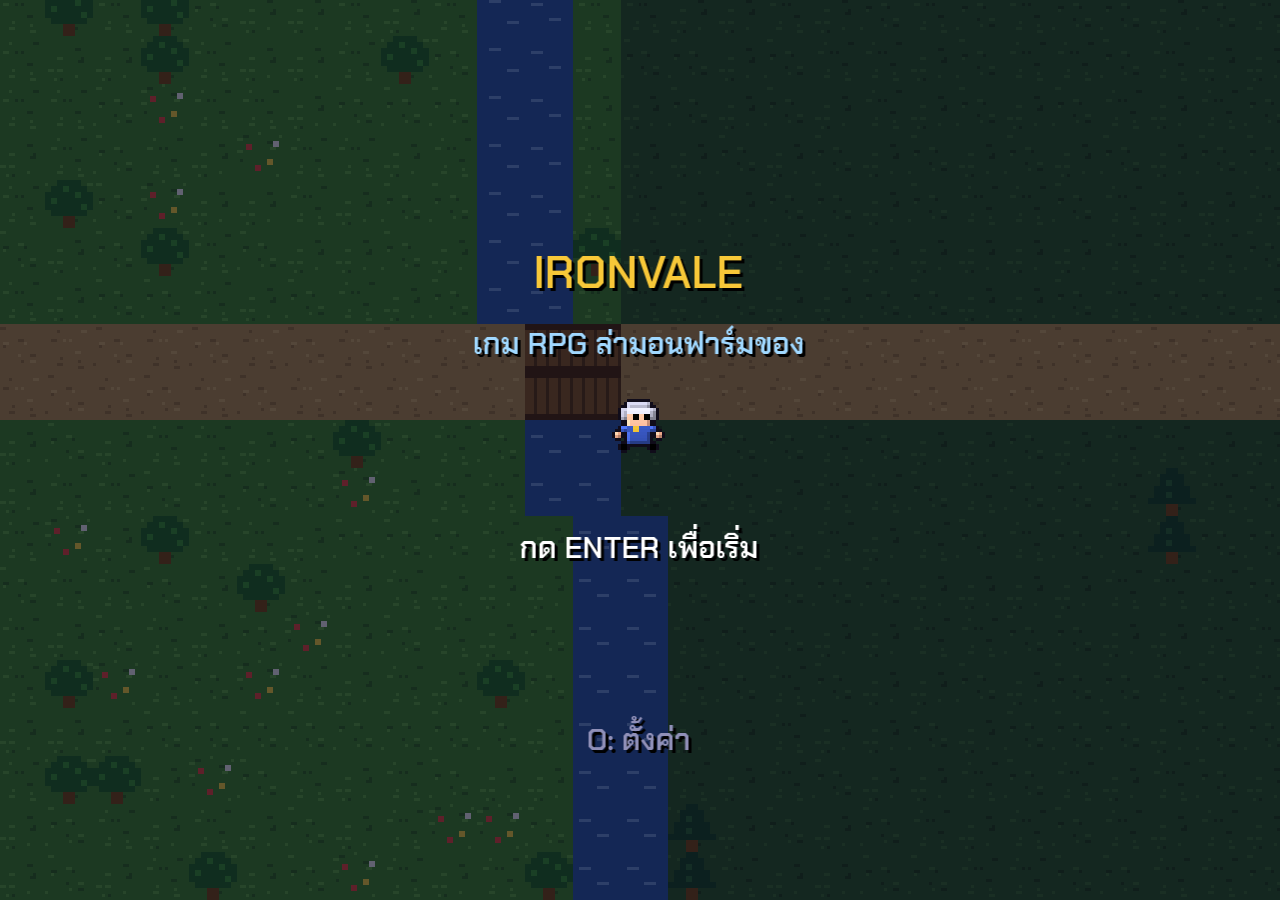
==== rpg.html @ a6ce3944 "first commit Co-Authored-By: Claude Opus 5.5 <noreply@anthropic.com>" ====
<!doctype html>
<html lang="th">
<head>
<meta charset="utf-8">
<meta name="viewport" content="width=device-width,initial-scale=1,user-scalable=no">
<title>Ironvale</title>
<link href="https://fonts.googleapis.com/css2?family=Press+Start+2P&family=Chakra+Petch:wght@400;600&display=swap" rel="stylesheet">
<link rel="stylesheet" href="css/style.css">
</head>
<body>
<div id="stage">
  <canvas id="game" width="320" height="240"></canvas>
  <!-- all in-game text is drawn on this 3x layer so Thai and the pixel font both stay sharp -->
  <canvas id="ui" width="960" height="720"></canvas>
  <div id="help"><div class="card">
    <h1>HOW TO PLAY</h1>
    <h2>CONTROLS</h2>
    <div class="keys l-th">
      <span><kbd>←↑↓→</kbd> <kbd>WASD</kbd></span><span>เดิน · <kbd>SHIFT</kbd> กลิ้งหลบ</span>
      <span><kbd>SPACE</kbd> <kbd>J</kbd></span><span>โจมตี (กดค้างได้ · อัศวินฟันคอมโบ 3 จังหวะ) · ล็อกเป้าศัตรูอัตโนมัติ</span>
      <span><kbd>K</kbd> <kbd>L</kbd></span><span>สกิล 1 (ปลดล็อก LV2) / สกิล 2 (ปลดล็อก LV5)</span>
      <span><kbd>T</kbd></span><span>หน้าสกิล: อัปเลเวลสกิล และต้นไม้สกิล (<kbd>TAB</kbd> สลับหน้า)</span>
      <span><kbd>E</kbd></span><span>คุยกับ NPC · ซื้อขาย · เปิดหีบสมบัติ</span>
      <span><kbd>I</kbd> <kbd>Q</kbd> <kbd>C</kbd> <kbd>V</kbd></span><span>กระเป๋า · <kbd>Q</kbd> ยา HP · <kbd>C</kbd> ไอเทมด่วน · <kbd>V</kbd> สลับสัตว์เลี้ยงคู่หู</span>
      <span><kbd>N</kbd> <kbd>B</kbd> <kbd>Y</kbd></span><span>แผนที่ใหญ่ · <kbd>B</kbd> สมุดภาพมอนสเตอร์ · <kbd>Y</kbd> ความสำเร็จและฉายาลับ (เพิ่มสเตตัส)</span>
      <span><kbd>ESC</kbd> <kbd>O</kbd></span><span>ตั้งค่า: เพลง · เสียง · ภาษา · ความยาก</span>
      <span><kbd>H</kbd> <kbd>M</kbd></span><span>เปิดหน้านี้ · เปิด/ปิดเพลง</span>
    </div>
    <div class="keys l-en">
      <span><kbd>←↑↓→</kbd> <kbd>WASD</kbd></span><span>Move · <kbd>SHIFT</kbd> Dodge roll</span>
      <span><kbd>SPACE</kbd> <kbd>J</kbd></span><span>Attack (hold to repeat · 3-hit Knight combo) · Auto-aims at nearest foe</span>
      <span><kbd>K</kbd> <kbd>L</kbd></span><span>Skill 1 (unlocks LV2) / Skill 2 (unlocks LV5)</span>
      <span><kbd>T</kbd></span><span>Skills screen: level up skills and the skill tree (<kbd>TAB</kbd> switches page)</span>
      <span><kbd>E</kbd></span><span>Talk to NPCs · Trade · Open chests</span>
      <span><kbd>I</kbd> <kbd>Q</kbd> <kbd>C</kbd> <kbd>V</kbd></span><span>Bag · <kbd>Q</kbd> HP Potion · <kbd>C</kbd> Quick Use · <kbd>V</kbd> Cycle Companion Pet</span>
      <span><kbd>N</kbd> <kbd>B</kbd> <kbd>Y</kbd></span><span>World map · <kbd>B</kbd> Bestiary · <kbd>Y</kbd> Achievements & Titles (Stat bonuses)</span>
      <span><kbd>ESC</kbd> <kbd>O</kbd></span><span>Settings: music · sound · language · difficulty</span>
      <span><kbd>H</kbd> <kbd>M</kbd></span><span>This page · Toggle music</span>
    </div>
    <h2>TIPS</h2>
    <ul class="l-th">
      <li>รับเควสจาก <b>Elder Brann</b> (เนื้อเรื่อง) และ <b>Mira</b> (ค่าหัว ทำซ้ำได้) ดูป้าย <b>!</b> / <b>?</b> บนหัว</li>
      <li>ยิ่งไปทางตะวันออกมอนยิ่งเก่ง เก็บของมาขายพ่อค้า ซื้อยา และตีบวกอาวุธที่ทั่งของเขา</li>
      <li>เลเวลอัปได้ 2 แต้มสกิล ใช้อัปเลเวลสกิล (สูงสุด Lv5) หรืออัปต้นไม้สกิลก็ได้</li>
      <li><b>ดันเจี้ยน</b>: บันไดในซากปรักหักพัง ลงได้ 3 ชั้น มีบอส Lich King (แนะนำ LV 8+) · <b>ประตูวาร์ป</b>สีม่วงทางเหนือของทุ่งหญ้าไปช่องเขาหิมะ</li>
      <li>ในหมู่บ้าน HP/MP ฟื้นเร็ว · ปรับความยากได้ในตั้งค่า · เกมเซฟอัตโนมัติ</li>
    </ul>
    <ul class="l-en">
      <li>Take quests from <b>Elder Brann</b> (story) and <b>Mira</b> (repeatable bounties). Look for <b>!</b> / <b>?</b> over their heads.</li>
      <li>Monsters get tougher to the east. Sell loot to the merchant, buy potions and upgrade gear at his anvil.</li>
      <li>Each level gives 2 skill points. Spend them on skill levels (max Lv5) or the skill tree.</li>
      <li><b>Dungeon & Rifts</b>: stairs in the Old Ruins lead 3 floors down to the Lich King. Step on the swirling <b>Abyssal Rift</b> stone in the village for infinite depths!</li>
      <li>HP/MP regenerate fast in the village · Difficulty is in Settings · The game saves automatically.</li>
    </ul>
    <button id="helpClose"><span class="l-th">เริ่มผจญภัย ▶ ENTER</span><span class="l-en">LET'S GO ▶ ENTER</span></button>
  </div></div>
</div>
<div id="touch">
  <div class="pad">
    <span></span><button data-k="ArrowUp">▲</button><span></span>
    <button data-k="ArrowLeft">◀</button><button data-k="ArrowDown">▼</button><button data-k="ArrowRight">▶</button>
  </div>
  <div class="act">
    <button data-k="KeyI">BAG</button><button data-k="KeyQ">POT</button><button data-k="KeyK">S1</button>
    <button data-k="KeyE">B</button><button data-k="Space">A</button><button data-k="KeyL">S2</button>
    <button data-k="KeyT">SKILL</button><button data-k="KeyN">MAP</button><button data-k="Escape">⚙</button>
  </div>
</div>
<script src="js/graphics.js"></script>
<script src="js/audio.js"></script>
<script src="js/settings.js"></script>
<script src="js/lang-th.js"></script>
<script src="js/data.js"></script>
<script src="js/world.js"></script>
<script src="js/maps.js"></script>
<!-- map packs: one file per area in maps/ -->
<script src="maps/frostpeak.js"></script>
<script src="maps/emberfall.js"></script>
<script src="js/gameplay.js"></script>
<script src="js/ui.js"></script>
</body>
</html>
---- css/style.css ----
:root {
  --gold: #d8a848;
  --ink: #0b0b1a;
}

html, body {
  margin: 0;
  height: 100%;
  color: #e8e0c8;
  font-family: system-ui, "Segoe UI", Tahoma, sans-serif;
  background: radial-gradient(ellipse at 50% 30%, #1c1a36 0%, #0a0a16 70%);
}

body {
  display: flex;
  flex-direction: column;
  align-items: center;
  justify-content: center;
  gap: 12px;
  overflow: hidden;
}

/* the game fills the whole window; the canvas resolution adapts to it (fitScreen in ui.js) */
#stage {
  position: relative;
  width: 100vw;
  height: 100vh;
  background: #000;
}

canvas {
  display: block;
  width: 100%;
  height: 100%;
  image-rendering: pixelated;
  image-rendering: crisp-edges;
}

/* crisp text layer over the pixel canvas; clicks pass through to the game */
#ui {
  position: absolute;
  inset: 0;
  pointer-events: none;
  image-rendering: auto;
}

/* language switch for HTML text (settings.lang) */
body:not(.en) .l-en, body.en .l-th { display: none !important; }
html[lang="th"] #help .card { font-family: "Chakra Petch", system-ui, sans-serif; }

#help {
  z-index: 2;
  position: absolute;
  inset: 0;
  display: none;
  align-items: center;
  justify-content: center;
  background: rgba(6, 6, 16, .82);
}

#help.show {
  display: flex;
}

#help .card {
  width: 88%;
  max-height: 90%;
  overflow: auto;
  background: #12122a;
  border: 2px solid var(--gold);
  border-radius: 4px;
  box-shadow: inset 0 0 0 2px #000;
  padding: clamp(10px, 2.4%, 22px);
  font-size: clamp(11px, 1.55vw, 16px);
  line-height: 1.55;
}

#help h1 {
  font: clamp(12px, 2vw, 20px)/1.4 "Press Start 2P", monospace;
  color: var(--gold);
  text-align: center;
  margin: 0 0 .8em;
}

#help h2 {
  font: clamp(9px, 1.2vw, 12px)/1.4 "Press Start 2P", monospace;
  color: #9fd0ff;
  margin: .9em 0 .4em;
}

#help .keys {
  display: grid;
  grid-template-columns: auto 1fr;
  gap: .25em .8em;
  align-items: center;
}

#help kbd {
  font: clamp(8px, 1vw, 11px)/1 "Press Start 2P", monospace;
  background: #26264a;
  border: 1px solid #4a4a7a;
  border-bottom-width: 3px;
  border-radius: 3px;
  padding: .35em .5em;
  color: #fff;
  white-space: nowrap;
  display: inline-block;
  margin: 1px 0;
}

#help ul {
  margin: 0;
  padding-left: 1.2em;
}

#help li {
  margin: .15em 0;
}

#help b {
  color: var(--gold);
}

#help button {
  display: block;
  margin: 1em auto 0;
  font: clamp(9px, 1.2vw, 12px)/1 "Press Start 2P", monospace;
  color: var(--ink);
  background: var(--gold);
  border: 0;
  border-bottom: 4px solid #8a6420;
  border-radius: 4px;
  padding: .9em 1.4em;
  cursor: pointer;
}

#touch {
  display: none;
  gap: 16px;
  user-select: none;
  -webkit-user-select: none;
  align-items: center;
}

#touch .pad {
  display: grid;
  grid-template-columns: repeat(3, 48px);
  grid-template-rows: repeat(2, 48px);
  gap: 4px;
}

#touch .act {
  display: grid;
  grid-template-columns: repeat(3, 52px);
  gap: 5px;
}

#touch button {
  border-radius: 10px;
  border: 2px solid var(--gold);
  background: #1a1a34;
  color: #fff;
  font-size: 14px;
  touch-action: none;
  min-height: 44px;
}

@media (pointer: coarse) {
  #touch {
    display: flex;
  }
  #stage {
    height: calc(100vh - 120px);
  }
}
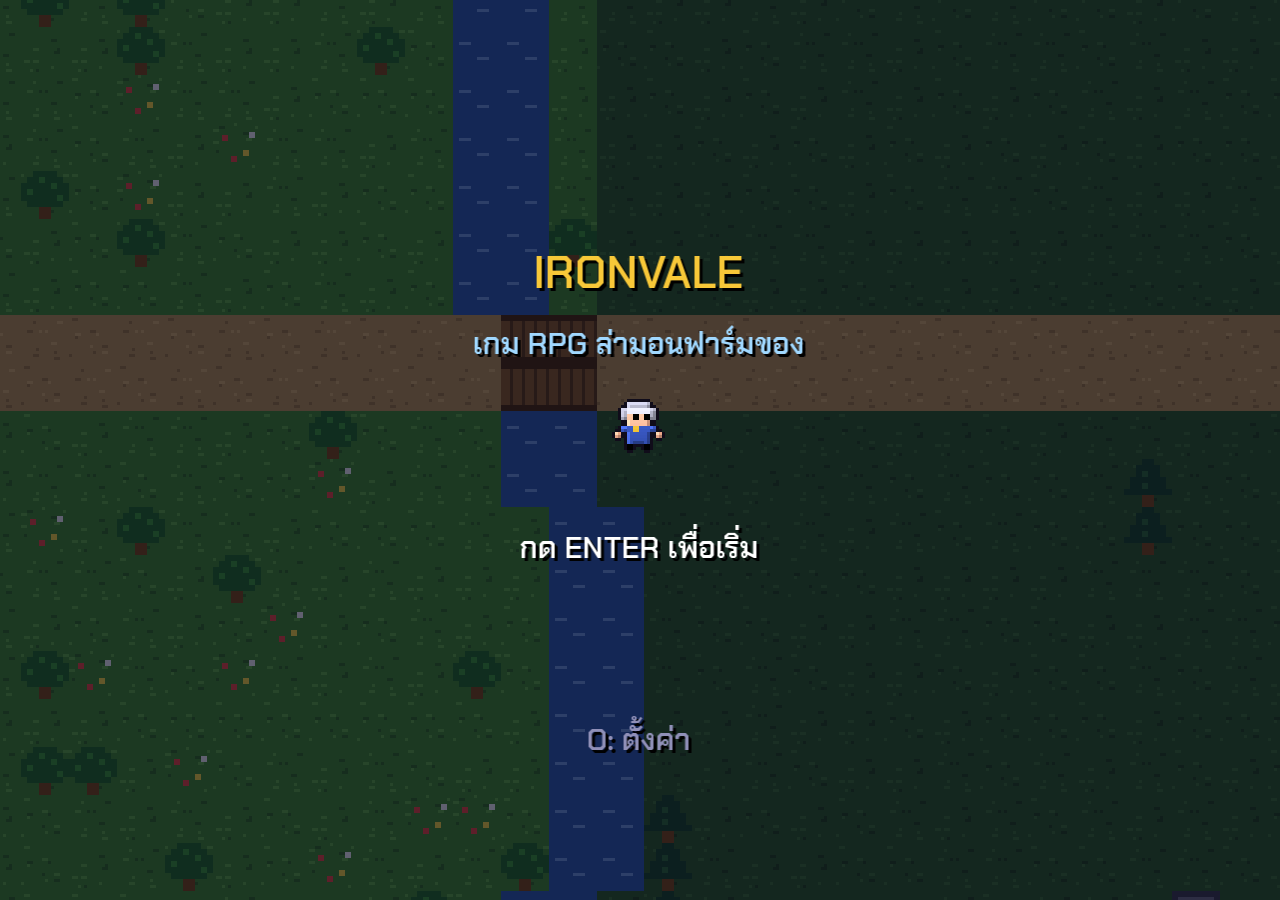
==== commit f5cd7ca0: "Add auto farm, player bots, world boss, warp effect and night tint - Auto farm (G): walks to monster" ====
--- a/rpg.html
+++ b/rpg.html
@@ -24,6 +24,7 @@
       <span><kbd>I</kbd> <kbd>Q</kbd> <kbd>C</kbd> <kbd>V</kbd></span><span>กระเป๋า · <kbd>Q</kbd> ยา HP · <kbd>C</kbd> ไอเทมด่วน · <kbd>V</kbd> สลับสัตว์เลี้ยงคู่หู</span>
       <span><kbd>N</kbd> <kbd>B</kbd> <kbd>Y</kbd></span><span>แผนที่ใหญ่ · <kbd>B</kbd> สมุดภาพมอนสเตอร์ · <kbd>Y</kbd> ความสำเร็จและฉายาลับ (เพิ่มสเตตัส)</span>
       <span><kbd>ESC</kbd> <kbd>O</kbd></span><span>ตั้งค่า: เพลง · เสียง · ภาษา · ความยาก</span>
+      <span><kbd>G</kbd></span><span>ออโต้ฟาร์ม: ตัวละครเดินหามอน ตี ใช้สกิล และกินยาเอง (กดปุ่มเดินเพื่อควบคุมเองได้ทันที)</span>
       <span><kbd>H</kbd> <kbd>M</kbd></span><span>เปิดหน้านี้ · เปิด/ปิดเพลง</span>
     </div>
     <div class="keys l-en">
@@ -35,6 +36,7 @@
       <span><kbd>I</kbd> <kbd>Q</kbd> <kbd>C</kbd> <kbd>V</kbd></span><span>Bag · <kbd>Q</kbd> HP Potion · <kbd>C</kbd> Quick Use · <kbd>V</kbd> Cycle Companion Pet</span>
       <span><kbd>N</kbd> <kbd>B</kbd> <kbd>Y</kbd></span><span>World map · <kbd>B</kbd> Bestiary · <kbd>Y</kbd> Achievements & Titles (Stat bonuses)</span>
       <span><kbd>ESC</kbd> <kbd>O</kbd></span><span>Settings: music · sound · language · difficulty</span>
+      <span><kbd>G</kbd></span><span>Auto farm: walks to monsters, attacks, uses skills and potions (press a move key to take over)</span>
       <span><kbd>H</kbd> <kbd>M</kbd></span><span>This page · Toggle music</span>
     </div>
     <h2>TIPS</h2>
@@ -63,7 +65,7 @@
   <div class="act">
     <button data-k="KeyI">BAG</button><button data-k="KeyQ">POT</button><button data-k="KeyK">S1</button>
     <button data-k="KeyE">B</button><button data-k="Space">A</button><button data-k="KeyL">S2</button>
-    <button data-k="KeyT">SKILL</button><button data-k="KeyN">MAP</button><button data-k="Escape">⚙</button>
+    <button data-k="KeyT">SKILL</button><button data-k="KeyN">MAP</button><button data-k="Escape">⚙</button><button data-k="KeyG">AUTO</button>
   </div>
 </div>
 <script src="js/graphics.js"></script>
@@ -77,6 +79,7 @@
 <script src="maps/frostpeak.js"></script>
 <script src="maps/emberfall.js"></script>
 <script src="js/gameplay.js"></script>
+<script src="js/bots.js"></script>
 <script src="js/ui.js"></script>
 </body>
 </html>
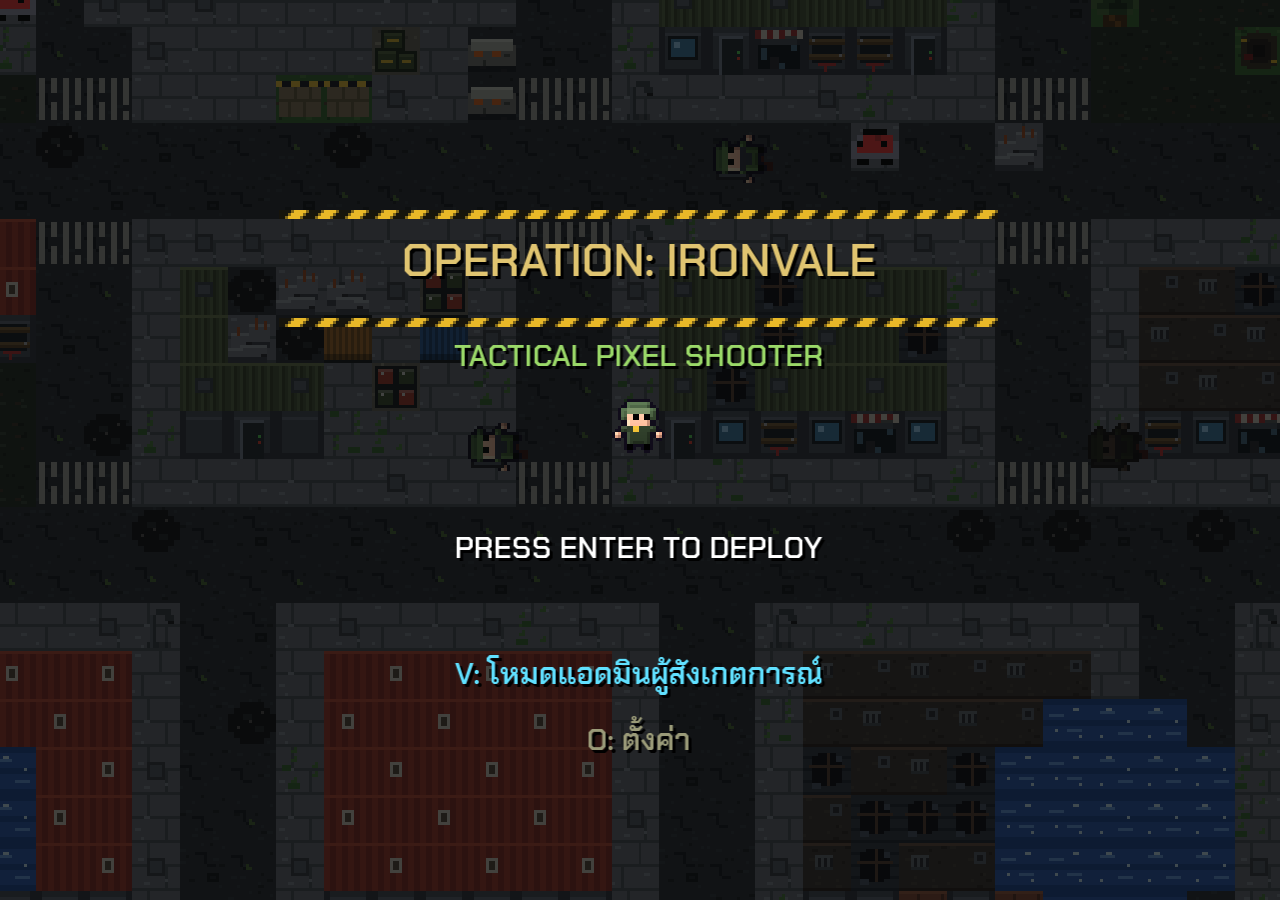
==== commit 07bd1228: "Expand FOB Ironvale and its raid defences World and base - World grows 50 tiles west (WW 210, OX shi" ====
--- a/rpg.html
+++ b/rpg.html
@@ -3,8 +3,8 @@
 <head>
 <meta charset="utf-8">
 <meta name="viewport" content="width=device-width,initial-scale=1,user-scalable=no">
-<title>Ironvale</title>
-<link href="https://fonts.googleapis.com/css2?family=Press+Start+2P&family=Chakra+Petch:wght@400;600&display=swap" rel="stylesheet">
+<title>OPERATION: BIOHAZARD - Zombie Outbreak Tactical Survival</title>
+<link href="https://fonts.googleapis.com/css2?family=Black+Ops+One&family=Press+Start+2P&family=Chakra+Petch:wght@400;600&display=swap" rel="stylesheet">
 <link rel="stylesheet" href="css/style.css">
 </head>
 <body>
@@ -13,48 +13,61 @@
   <!-- all in-game text is drawn on this 3x layer so Thai and the pixel font both stay sharp -->
   <canvas id="ui" width="960" height="720"></canvas>
   <div id="help"><div class="card">
-    <h1>HOW TO PLAY</h1>
-    <h2>CONTROLS</h2>
+    <h1>OPERATION: BIOHAZARD</h1>
+    <h2>TACTICAL CONTROLS</h2>
     <div class="keys l-th">
-      <span><kbd>←↑↓→</kbd> <kbd>WASD</kbd></span><span>เดิน · <kbd>SHIFT</kbd> กลิ้งหลบ</span>
-      <span><kbd>SPACE</kbd> <kbd>J</kbd></span><span>โจมตี (กดค้างได้ · อัศวินฟันคอมโบ 3 จังหวะ) · ล็อกเป้าศัตรูอัตโนมัติ</span>
-      <span><kbd>K</kbd> <kbd>L</kbd></span><span>สกิล 1 (ปลดล็อก LV2) / สกิล 2 (ปลดล็อก LV5)</span>
-      <span><kbd>T</kbd></span><span>หน้าสกิล: อัปเลเวลสกิล และต้นไม้สกิล (<kbd>TAB</kbd> สลับหน้า)</span>
-      <span><kbd>E</kbd></span><span>คุยกับ NPC · ซื้อขาย · เปิดหีบสมบัติ</span>
-      <span><kbd>I</kbd> <kbd>Q</kbd> <kbd>C</kbd> <kbd>V</kbd></span><span>กระเป๋า · <kbd>Q</kbd> ยา HP · <kbd>C</kbd> ไอเทมด่วน · <kbd>V</kbd> สลับสัตว์เลี้ยงคู่หู</span>
-      <span><kbd>N</kbd> <kbd>B</kbd> <kbd>Y</kbd></span><span>แผนที่ใหญ่ · <kbd>B</kbd> สมุดภาพมอนสเตอร์ · <kbd>Y</kbd> ความสำเร็จและฉายาลับ (เพิ่มสเตตัส)</span>
-      <span><kbd>ESC</kbd> <kbd>O</kbd></span><span>ตั้งค่า: เพลง · เสียง · ภาษา · ความยาก</span>
-      <span><kbd>G</kbd></span><span>ออโต้ฟาร์ม: ตัวละครเดินหามอน ตี ใช้สกิล และกินยาเอง (กดปุ่มเดินเพื่อควบคุมเองได้ทันที)</span>
-      <span><kbd>H</kbd> <kbd>M</kbd></span><span>เปิดหน้านี้ · เปิด/ปิดเพลง</span>
+      <span><kbd>←↑↓→</kbd> <kbd>WASD</kbd></span><span>เคลื่อนที่สนามรบ · <kbd>SHIFT</kbd> กลิ้งหลบการโจมตี</span>
+      <span><kbd>SPACE</kbd> <kbd>J</kbd></span><span>ยิงอาวุธปืน (เล็งเป้า 360°)</span>
+      <span><kbd>R</kbd> <kbd>SHIFT</kbd></span><span><kbd>R</kbd> รีโหลดเปลี่ยนแม็กกาซีนกระสุน · <kbd>SHIFT</kbd> กลิ้งหลบยุทธวิธี</span>
+      <span><kbd>T</kbd></span><span>แผนผังฝึกฝนยุทธวิธีทางทหาร (Tactical Training Tree)</span>
+      <span><kbd>E</kbd></span><span>วิทยุสื่อสาร NPC · จัดซื้อสรรพาวุธ · เปิดกล่องเสบียง</span>
+      <span><kbd>I</kbd> <kbd>Q</kbd> <kbd>C</kbd> <kbd>V</kbd></span><span>กระเป๋าสนาม · <kbd>Q</kbd> ปฐมพยาบาล · <kbd>C</kbd> สติมแพ็ก · <kbd>V</kbd> สลับคู่หูรบ (K-9 / โดรน / ป้อมปืน)</span>
+      <span><kbd>N</kbd> <kbd>X</kbd> <kbd>Y</kbd></span><span>เรดาร์แผนที่ · <kbd>X</kbd> ข้อมูลซอมบี้กลายพันธุ์ · <kbd>Y</kbd> เหรียญตราเกียรติยศและยศทหาร</span>
+      <span><kbd>B</kbd></span><span>โหมดสร้างฐาน: กระสอบทราย ลวดหนาม กำแพง ป้อมปืน กับดัก คลังกระสุน สปอตไลท์ (ใช้เศษเหล็ก + เงิน)</span>
+      <span><kbd>ESC</kbd> <kbd>O</kbd></span><span>ตั้งค่า: วิทยุเพลง · เอฟเฟกต์เสียงปืน · ภาษา · ระดับความยาก</span>
+      <span><kbd>G</kbd></span><span>ระบบปฏิบัติการลาดตระเวนอัตโนมัติ (Auto Farm)</span>
+      <span><kbd>F</kbd></span><span>ส่งกำลังเสริม (QRF) ไปช่วยหน่วยลาดตระเวน BTR ที่กำลังลำบาก</span>
+      <span><kbd>F2</kbd></span><span>โหมดแอดมินผู้สังเกตการณ์: กล้องลอยมองจากมุมสูง ไม่ต้องบังคับตัวละคร · <kbd>TAB</kbd> ติดตามหน่วย · <kbd>1-5</kbd> กระโดดไปจุดสำคัญ · <kbd>SPACE</kbd> หยุดเวลา · <kbd>-</kbd>/<kbd>=</kbd> ความเร็ว</span>
+      <span><kbd>H</kbd> <kbd>M</kbd></span><span>เปิดคู่มือการรบ · เปิด/ปิดเสียงวิทยุ</span>
+      <span><kbd>U</kbd></span><span>ซ่อน/แสดง UI ทั้งหมด (ดูสนามรบแบบเต็มจอ) · เลื่อนลูกกลิ้งเมาส์เพื่อซูมเข้า/ออก</span>
     </div>
     <div class="keys l-en">
-      <span><kbd>←↑↓→</kbd> <kbd>WASD</kbd></span><span>Move · <kbd>SHIFT</kbd> Dodge roll</span>
-      <span><kbd>SPACE</kbd> <kbd>J</kbd></span><span>Attack (hold to repeat · 3-hit Knight combo) · Auto-aims at nearest foe</span>
-      <span><kbd>K</kbd> <kbd>L</kbd></span><span>Skill 1 (unlocks LV2) / Skill 2 (unlocks LV5)</span>
-      <span><kbd>T</kbd></span><span>Skills screen: level up skills and the skill tree (<kbd>TAB</kbd> switches page)</span>
-      <span><kbd>E</kbd></span><span>Talk to NPCs · Trade · Open chests</span>
-      <span><kbd>I</kbd> <kbd>Q</kbd> <kbd>C</kbd> <kbd>V</kbd></span><span>Bag · <kbd>Q</kbd> HP Potion · <kbd>C</kbd> Quick Use · <kbd>V</kbd> Cycle Companion Pet</span>
-      <span><kbd>N</kbd> <kbd>B</kbd> <kbd>Y</kbd></span><span>World map · <kbd>B</kbd> Bestiary · <kbd>Y</kbd> Achievements & Titles (Stat bonuses)</span>
-      <span><kbd>ESC</kbd> <kbd>O</kbd></span><span>Settings: music · sound · language · difficulty</span>
-      <span><kbd>G</kbd></span><span>Auto farm: walks to monsters, attacks, uses skills and potions (press a move key to take over)</span>
-      <span><kbd>H</kbd> <kbd>M</kbd></span><span>This page · Toggle music</span>
+      <span><kbd>←↑↓→</kbd> <kbd>WASD</kbd></span><span>Move Operative · <kbd>SHIFT</kbd> Combat Dodge Roll</span>
+      <span><kbd>SPACE</kbd> <kbd>J</kbd></span><span>Fire Firearms (360° Auto-Aim)</span>
+      <span><kbd>R</kbd> <kbd>SHIFT</kbd></span><span><kbd>R</kbd> Reload Magazine · <kbd>SHIFT</kbd> Combat Dodge Roll</span>
+      <span><kbd>T</kbd></span><span>Tactical Training Tree (Specialization Perks)</span>
+      <span><kbd>E</kbd></span><span>Interact with NPCs · Gunsmith · Open Crates</span>
+      <span><kbd>I</kbd> <kbd>Q</kbd> <kbd>C</kbd> <kbd>V</kbd></span><span>Field Bag · <kbd>Q</kbd> Medkit · <kbd>C</kbd> Stimpack · <kbd>V</kbd> Cycle Drone/K-9/Turret</span>
+      <span><kbd>N</kbd> <kbd>X</kbd> <kbd>Y</kbd></span><span>Tactical Radar · <kbd>X</kbd> Target Bestiary · <kbd>Y</kbd> Ranks & Medals</span>
+      <span><kbd>B</kbd></span><span>Base Construction: sandbags, wire, walls, turrets, traps, ammo cache, searchlight (costs Scrap + Gold)</span>
+      <span><kbd>ESC</kbd> <kbd>O</kbd></span><span>Settings: radio music · gunfire FX · language · difficulty</span>
+      <span><kbd>G</kbd></span><span>Tactical Auto-Farm Sweep</span>
+      <span><kbd>F</kbd></span><span>Send the QRF to reinforce a BTR patrol in trouble</span>
+      <span><kbd>F2</kbd></span><span>Admin Observer: free top-down camera, no character control · <kbd>TAB</kbd> follow units · <kbd>1-5</kbd> jump · <kbd>SPACE</kbd> pause · <kbd>-</kbd>/<kbd>=</kbd> speed</span>
+      <span><kbd>H</kbd> <kbd>M</kbd></span><span>Combat Manual · Toggle Radio</span>
+      <span><kbd>U</kbd></span><span>Hide / show the whole UI (clean battlefield view) · Mouse wheel zooms in / out</span>
     </div>
-    <h2>TIPS</h2>
+    <h2>MISSION BRIEFING</h2>
     <ul class="l-th">
-      <li>รับเควสจาก <b>Elder Brann</b> (เนื้อเรื่อง) และ <b>Mira</b> (ค่าหัว ทำซ้ำได้) ดูป้าย <b>!</b> / <b>?</b> บนหัว</li>
-      <li>ยิ่งไปทางตะวันออกมอนยิ่งเก่ง เก็บของมาขายพ่อค้า ซื้อยา และตีบวกอาวุธที่ทั่งของเขา</li>
-      <li>เลเวลอัปได้ 2 แต้มสกิล ใช้อัปเลเวลสกิล (สูงสุด Lv5) หรืออัปต้นไม้สกิลก็ได้</li>
-      <li><b>ดันเจี้ยน</b>: บันไดในซากปรักหักพัง ลงได้ 3 ชั้น มีบอส Lich King (แนะนำ LV 8+) · <b>ประตูวาร์ป</b>สีม่วงทางเหนือของทุ่งหญ้าไปช่องเขาหิมะ</li>
-      <li>ในหมู่บ้าน HP/MP ฟื้นเร็ว · ปรับความยากได้ในตั้งค่า · เกมเซฟอัตโนมัติ</li>
+      <li>รับภารกิจกวาดล้างซอมบี้จาก <b>Commander Vance</b> และล่าค่าหัวซอมบี้กลายพันธุ์จาก <b>Drill Sgt. Miller</b> ดูสัญลักษณ์ <b>!</b> / <b>?</b> บนหัว</li>
+      <li>ยิ่งเดินลึกไปทางทิศตะวันออก ซอมบี้จะยิ่งดุร้ายและกลายพันธุ์ นำชิ้นส่วนชีวภาพมาขาย <b>Quartermaster Higgins</b> และตีบวกปืนที่ทั่งสรรพาวุธ</li>
+      <li>เลเวลอัปได้รับ 2 แต้มทักษะ เพื่ออัปเกรดสกิลและแผนผังฝึกยุทธวิธีทางทหาร</li>
+      <li><b>แล็บใต้ดิน Bunker B3 & รอยแยกมิติ</b>: บันไดในซากเมืองนำลงสู่ Bunker B3 เพื่อต่อสู้กับบอส Nemesis Tyrant · แผ่นวาร์ปอเวจีเปิดทางสู่ดันเจี้ยนไร้ขีดจำกัด</li>
+      <li>ภายในฐานกักกัน Outpost Alpha เกราะและพลังงานจะฟื้นฟูอัตโนมัติรวดเร็ว</li>
     </ul>
     <ul class="l-en">
-      <li>Take quests from <b>Elder Brann</b> (story) and <b>Mira</b> (repeatable bounties). Look for <b>!</b> / <b>?</b> over their heads.</li>
-      <li>Monsters get tougher to the east. Sell loot to the merchant, buy potions and upgrade gear at his anvil.</li>
-      <li>Each level gives 2 skill points. Spend them on skill levels (max Lv5) or the skill tree.</li>
-      <li><b>Dungeon & Rifts</b>: stairs in the Old Ruins lead 3 floors down to the Lich King. Step on the swirling <b>Abyssal Rift</b> stone in the village for infinite depths!</li>
-      <li>HP/MP regenerate fast in the village · Difficulty is in Settings · The game saves automatically.</li>
+      <li>Receive quarantine sweep operations from <b>Commander Vance</b> and mutant zombie bounties from <b>Drill Sgt. Miller</b>. Look for <b>!</b> / <b>?</b> indicators.</li>
+      <li>Zombies mutate and grow stronger further east. Sell biohazard samples to <b>Quartermaster Higgins</b>, buy medkits, and customize firearms at his gunsmith anvil.</li>
+      <li>Each rank grants 2 specialization points to invest in combat skills or tactical training tree.</li>
+      <li><b>Bunker B3 & Rifts</b>: stairs at ruined city center lead down to Bunker B3 to neutralize the Nemesis Tyrant bio-weapon. Step onto the Abyssal Jump Pad for endless challenges!</li>
+      <li>Armor and energy recover rapidly inside Quarantine Outpost Alpha base perimeter.</li>
     </ul>
-    <button id="helpClose"><span class="l-th">เริ่มผจญภัย ▶ ENTER</span><span class="l-en">LET'S GO ▶ ENTER</span></button>
+    <div style="display:flex; gap:10px; align-items:center; flex-wrap:wrap; margin-top:14px;">
+      <button id="helpClose"><span class="l-th">เริ่มภารกิจ ▶ ENTER</span><span class="l-en">DEPLOY ▶ ENTER</span></button>
+      <a href="dashboard.html" style="display:inline-flex; align-items:center; gap:6px; padding:10px 16px; background:rgba(0,240,255,0.1); border:1px solid #00f0ff; color:#00f0ff; border-radius:4px; text-decoration:none; font-size:13px; font-weight:bold;">
+        📊 <span class="l-th">เปิดแดชบอร์ดบริหารเกม (Dashboard)</span><span class="l-en">Open Game Ops Dashboard</span>
+      </a>
+    </div>
   </div></div>
 </div>
 <div id="touch">
@@ -63,12 +76,13 @@
     <button data-k="ArrowLeft">◀</button><button data-k="ArrowDown">▼</button><button data-k="ArrowRight">▶</button>
   </div>
   <div class="act">
-    <button data-k="KeyI">BAG</button><button data-k="KeyQ">POT</button><button data-k="KeyK">S1</button>
-    <button data-k="KeyE">B</button><button data-k="Space">A</button><button data-k="KeyL">S2</button>
+    <button data-k="KeyI">BAG</button><button data-k="KeyQ">MED</button><button data-k="KeyR">RLD</button>
+    <button data-k="KeyE">ACT</button><button data-k="Space">FIRE</button><button data-k="ShiftLeft">ROL</button>
     <button data-k="KeyT">SKILL</button><button data-k="KeyN">MAP</button><button data-k="Escape">⚙</button><button data-k="KeyG">AUTO</button>
   </div>
 </div>
 <script src="js/graphics.js"></script>
+<script src="js/guns.js"></script>
 <script src="js/audio.js"></script>
 <script src="js/settings.js"></script>
 <script src="js/lang-th.js"></script>
@@ -78,8 +92,20 @@
 <!-- map packs: one file per area in maps/ -->
 <script src="maps/frostpeak.js"></script>
 <script src="maps/emberfall.js"></script>
+<script src="js/mountains.js"></script>
 <script src="js/gameplay.js"></script>
 <script src="js/bots.js"></script>
+<script src="js/tank.js"></script>
+<script src="js/artillery.js"></script>
+<script src="js/invasion.js"></script>
+<script src="js/recovery.js"></script>
+<script src="js/patrol.js"></script>
+<script src="js/airstrike.js"></script>
+<script src="js/raidforce.js"></script>
+<script src="js/medic.js"></script>
+<script src="js/spectator.js"></script>
+<script src="js/build.js"></script>
 <script src="js/ui.js"></script>
+<script src="js/nexus-bridge.js"></script>
 </body>
 </html>
--- a/css/style.css
+++ b/css/style.css
@@ -1,6 +1,10 @@
 :root {
-  --gold: #d8a848;
-  --ink: #0b0b1a;
+  --gold: #e0c470;
+  --ink: #0d1008;
+  --olive: #4a5636;
+  --olive-hi: #7a8a52;
+  --olive-dk: #232918;
+  --khaki: #c8c098;
 }
 
 html, body {
@@ -8,7 +12,7 @@
   height: 100%;
   color: #e8e0c8;
   font-family: system-ui, "Segoe UI", Tahoma, sans-serif;
-  background: radial-gradient(ellipse at 50% 30%, #1c1a36 0%, #0a0a16 70%);
+  background: radial-gradient(ellipse at 50% 30%, #1e2416 0%, #090b06 70%);
 }
 
 body {
@@ -55,7 +59,7 @@
   display: none;
   align-items: center;
   justify-content: center;
-  background: rgba(6, 6, 16, .82);
+  background: rgba(5, 8, 3, .85);
 }
 
 #help.show {
@@ -66,17 +70,31 @@
   width: 88%;
   max-height: 90%;
   overflow: auto;
-  background: #12122a;
-  border: 2px solid var(--gold);
-  border-radius: 4px;
-  box-shadow: inset 0 0 0 2px #000;
+  background:
+    repeating-linear-gradient(0deg, rgba(170,210,120,.03) 0 1px, transparent 1px 3px),
+    #11150c;
+  border: 3px solid var(--olive);
+  border-top: 8px solid transparent;
+  border-image: none;
+  border-radius: 2px;
+  box-shadow: inset 0 0 0 1px var(--olive-hi), 0 0 0 1px #000, 0 10px 40px rgba(0,0,0,.6);
+  background-clip: padding-box;
+  position: relative;
   padding: clamp(10px, 2.4%, 22px);
   font-size: clamp(11px, 1.55vw, 16px);
   line-height: 1.55;
 }
 
+#help .card::before {                       /* hazard stripe along the top edge */
+  content: "";
+  position: absolute;
+  left: -3px; right: -3px; top: -8px; height: 6px;
+  background: repeating-linear-gradient(-45deg, #e8b828 0 6px, #16140c 6px 12px);
+}
+
 #help h1 {
-  font: clamp(12px, 2vw, 20px)/1.4 "Press Start 2P", monospace;
+  font: clamp(18px, 3vw, 30px)/1.2 "Black Ops One", "Press Start 2P", monospace;
+  letter-spacing: .04em;
   color: var(--gold);
   text-align: center;
   margin: 0 0 .8em;
@@ -84,8 +102,10 @@
 
 #help h2 {
   font: clamp(9px, 1.2vw, 12px)/1.4 "Press Start 2P", monospace;
-  color: #9fd0ff;
+  color: #9ad868;
   margin: .9em 0 .4em;
+  padding-bottom: .3em;
+  border-bottom: 1px dashed var(--olive);
 }
 
 #help .keys {
@@ -97,8 +117,8 @@
 
 #help kbd {
   font: clamp(8px, 1vw, 11px)/1 "Press Start 2P", monospace;
-  background: #26264a;
-  border: 1px solid #4a4a7a;
+  background: #2c3420;
+  border: 1px solid var(--olive-hi);
   border-bottom-width: 3px;
   border-radius: 3px;
   padding: .35em .5em;
@@ -128,8 +148,9 @@
   color: var(--ink);
   background: var(--gold);
   border: 0;
-  border-bottom: 4px solid #8a6420;
-  border-radius: 4px;
+  border-bottom: 4px solid #7a6420;
+  border-radius: 2px;
+  letter-spacing: .05em;
   padding: .9em 1.4em;
   cursor: pointer;
 }
@@ -156,10 +177,10 @@
 }
 
 #touch button {
-  border-radius: 10px;
-  border: 2px solid var(--gold);
-  background: #1a1a34;
-  color: #fff;
+  border-radius: 4px;
+  border: 2px solid var(--olive-hi);
+  background: #1c2214;
+  color: var(--khaki);
   font-size: 14px;
   touch-action: none;
   min-height: 44px;
